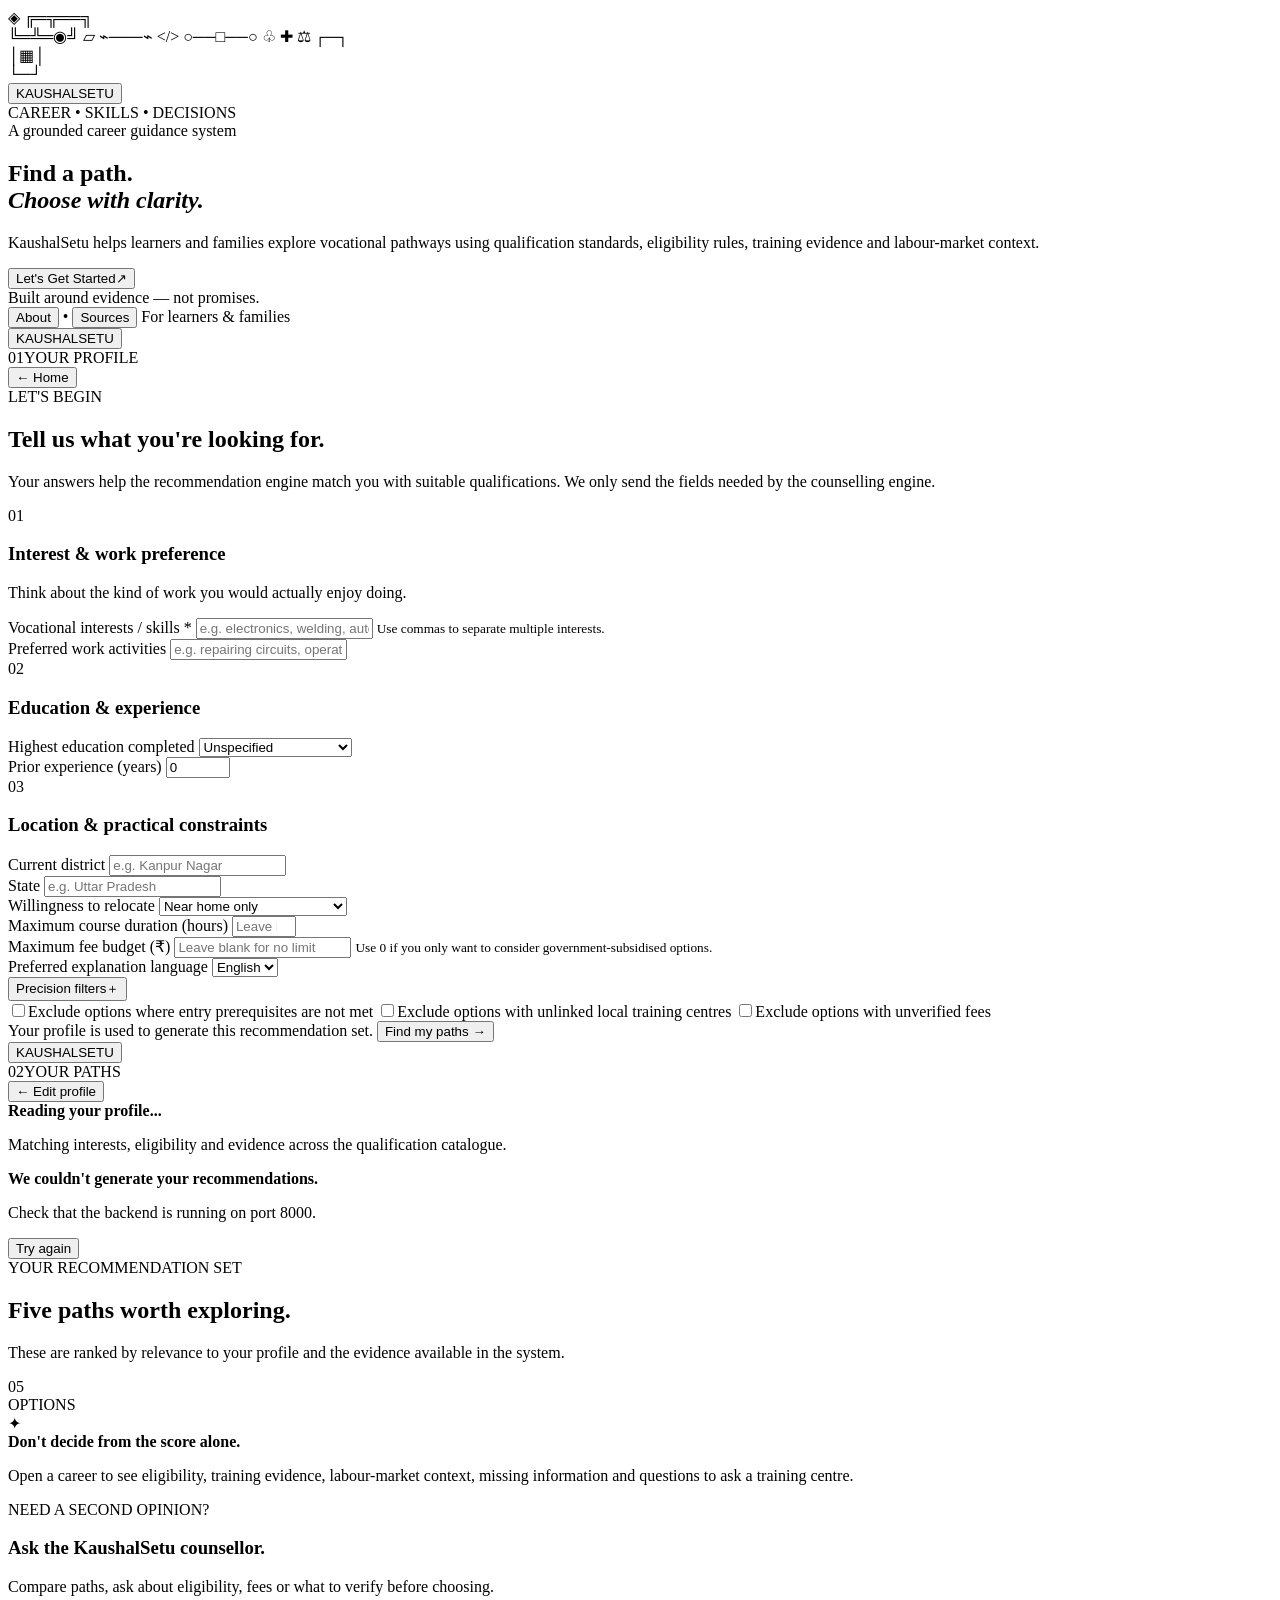
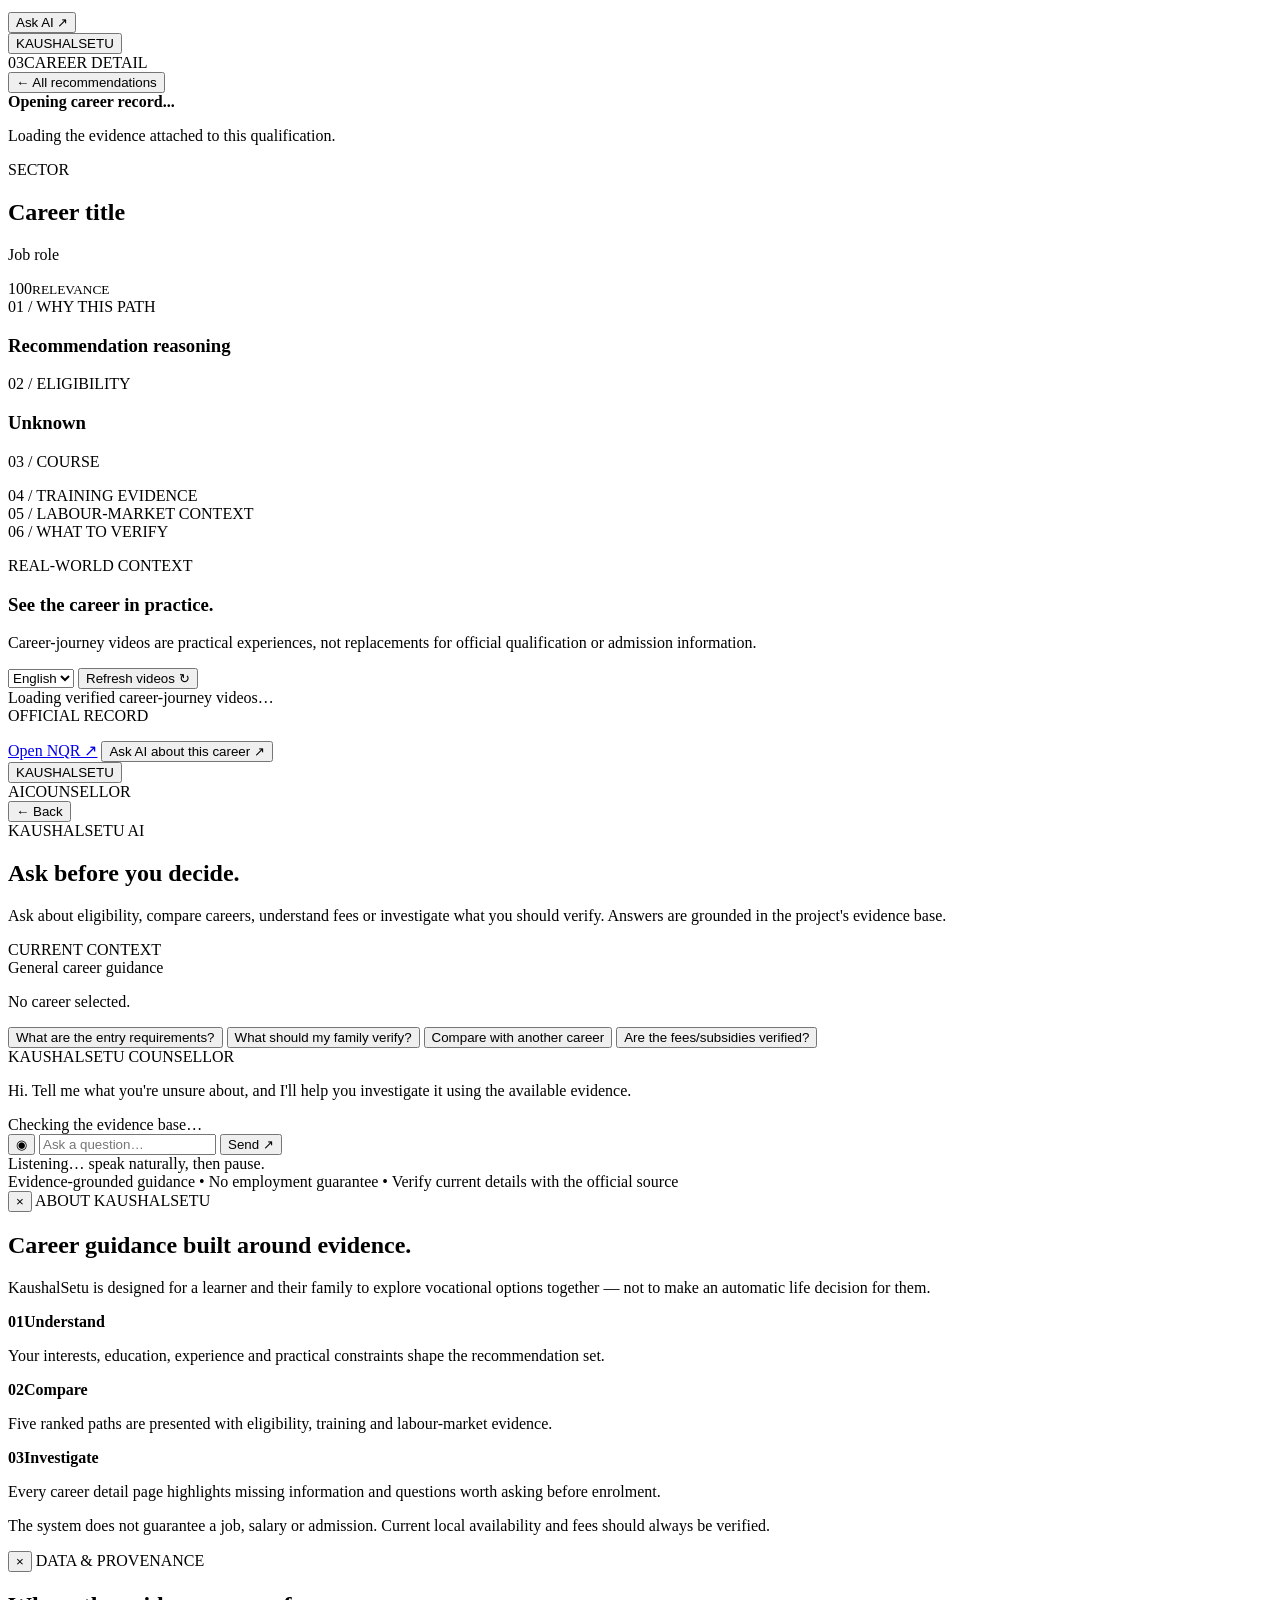
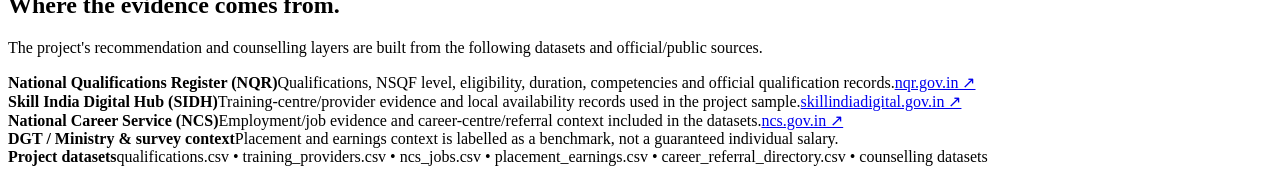
==== frontend/index.html @ 65526d37 "Initial refined KaushalSetu release" ====
<!DOCTYPE html>
<html lang="en">
<head>
  <meta charset="UTF-8">
  <meta name="viewport" content="width=device-width, initial-scale=1.0">
  <meta name="theme-color" content="#0b0b0b">
  <title>KAUSHALSETU — Career Guidance for Learners & Families</title>
  <link rel="preconnect" href="https://fonts.googleapis.com">
  <link rel="preconnect" href="https://fonts.gstatic.com" crossorigin>
  <link href="https://fonts.googleapis.com/css2?family=DM+Sans:wght@400;500;600;700&family=Space+Grotesk:wght@500;600;700&display=swap" rel="stylesheet">
  <link rel="stylesheet" href="/static/styles.css">
</head>
<body>
  <div id="toast" class="toast" aria-live="polite"></div>

  <!-- HOME -->
  <section id="homeScreen" class="screen home-screen active">
    <div class="doodle-field" aria-hidden="true">
      <span class="doodle d-robot">◈</span>
      <span class="doodle d-pcb">╔═╦══╗<br>╚═╩═◉╝</span>
      <span class="doodle d-laptop">▱</span>
      <span class="doodle d-wire">⌁───⌁</span>
      <span class="doodle d-code">&lt;/&gt;</span>
      <span class="doodle d-circuit">○──□──○</span>
      <span class="doodle d-coat">♧</span>
      <span class="doodle d-med">✚</span>
      <span class="doodle d-law">⚖</span>
      <span class="doodle d-chip">┌─┐<br>│▦│<br>└─┘</span>
    </div>

    <header class="landing-top">
      <button class="wordmark" data-home>KAUSHALSETU</button>
      <div class="landing-top-right">
        <span class="mini-label">CAREER • SKILLS • DECISIONS</span>
      </div>
    </header>

    <main class="hero-wrap">
      <div class="hero-paper">
        <div class="hero-kicker">A grounded career guidance system</div>
        <h1>Find a path.<br><em>Choose with clarity.</em></h1>
        <p class="hero-copy">
          KaushalSetu helps learners and families explore vocational pathways using
          qualification standards, eligibility rules, training evidence and labour-market context.
        </p>
        <button id="startBtn" class="green-button">
          <span>Let's Get Started</span><span class="arrow">↗</span>
        </button>
        <div class="hero-note">Built around evidence — not promises.</div>
      </div>
    </main>

    <footer class="landing-bottom">
      <button class="text-link" data-modal="aboutModal">About</button>
      <span class="footer-dot">•</span>
      <button class="text-link" data-modal="sourceModal">Sources</button>
      <span class="footer-spacer"></span>
      <span class="footer-note">For learners & families</span>
    </footer>
  </section>

  <!-- INTAKE -->
  <section id="intakeScreen" class="screen app-screen">
    <header class="app-nav">
      <button class="nav-brand" data-home>KAUSHALSETU</button>
      <div class="step-indicator"><span>01</span><i></i><span>YOUR PROFILE</span></div>
      <button class="back-link" data-go="homeScreen">← Home</button>
    </header>

    <main class="page-shell intake-shell">
      <div class="page-intro">
        <span class="eyebrow">LET'S BEGIN</span>
        <h2>Tell us what you're looking for.</h2>
        <p>Your answers help the recommendation engine match you with suitable qualifications. We only send the fields needed by the counselling engine.</p>
      </div>

      <form id="learnerProfileForm" class="intake-form">
        <section class="form-section">
          <div class="section-number">01</div>
          <div class="section-content">
            <h3>Interest & work preference</h3>
            <p class="form-hint">Think about the kind of work you would actually enjoy doing.</p>
            <div class="field">
              <label for="interests">Vocational interests / skills <span>*</span></label>
              <input id="interests" required placeholder="e.g. electronics, welding, automotive, computers">
              <small>Use commas to separate multiple interests.</small>
            </div>
            <div class="field">
              <label for="preferredActivities">Preferred work activities</label>
              <input id="preferredActivities" placeholder="e.g. repairing circuits, operating machines, designing">
            </div>
          </div>
        </section>

        <section class="form-section">
          <div class="section-number">02</div>
          <div class="section-content">
            <h3>Education & experience</h3>
            <div class="two-col">
              <div class="field">
                <label for="education">Highest education completed</label>
                <select id="education">
                  <option value="">Unspecified</option>
                  <option value="Ability to read and write">Literate (Read / Write)</option>
                  <option value="8th">8th Pass</option>
                  <option value="10th">10th Pass</option>
                  <option value="12th">12th Pass</option>
                  <option value="ITI">ITI / NTC Certificate</option>
                  <option value="Diploma">Polytechnic Diploma</option>
                  <option value="Graduate">Graduate / Degree</option>
                </select>
              </div>
              <div class="field">
                <label for="experience">Prior experience (years)</label>
                <input id="experience" type="number" min="0" max="40" step="0.5" value="0">
              </div>
            </div>
          </div>
        </section>

        <section class="form-section">
          <div class="section-number">03</div>
          <div class="section-content">
            <h3>Location & practical constraints</h3>
            <div class="two-col">
              <div class="field">
                <label for="district">Current district</label>
                <input id="district" placeholder="e.g. Kanpur Nagar">
              </div>
              <div class="field">
                <label for="state">State</label>
                <input id="state" placeholder="e.g. Uttar Pradesh">
              </div>
            </div>
            <div class="two-col">
              <div class="field">
                <label for="relocation">Willingness to relocate</label>
                <select id="relocation">
                  <option value="near_home">Near home only</option>
                  <option value="within_district">Within district</option>
                  <option value="state_capital">Statewide / capital</option>
                  <option value="nationally">Willing to relocate nationally</option>
                </select>
              </div>
              <div class="field">
                <label for="maxDuration">Maximum course duration (hours)</label>
                <input id="maxDuration" type="number" min="10" max="3000" placeholder="Leave blank for no limit">
              </div>
            </div>
            <div class="two-col">
              <div class="field">
                <label for="maxBudget">Maximum fee budget (₹)</label>
                <input id="maxBudget" type="number" min="0" step="500" placeholder="Leave blank for no limit">
                <small>Use 0 if you only want to consider government-subsidised options.</small>
              </div>
              <div class="field">
                <label for="languagePref">Preferred explanation language</label>
                <select id="languagePref">
                  <option value="English">English</option>
                  <option value="Hindi">हिंदी</option>
                </select>
              </div>
            </div>
          </div>
        </section>

        <section class="advanced-section">
          <button type="button" id="advancedToggle" class="advanced-toggle">
            <span>Precision filters</span><span>＋</span>
          </button>
          <div id="advancedFields" class="advanced-fields hidden">
            <label class="check-row"><input type="checkbox" id="excludeIneligible"><span>Exclude options where entry prerequisites are not met</span></label>
            <label class="check-row"><input type="checkbox" id="excludeUnknownLocation"><span>Exclude options with unlinked local training centres</span></label>
            <label class="check-row"><input type="checkbox" id="excludeUnknownFees"><span>Exclude options with unverified fees</span></label>
          </div>
        </section>

        <div class="form-submit-row">
          <span class="privacy-note">Your profile is used to generate this recommendation set.</span>
          <button type="submit" id="submitBtn" class="green-button dark-text">Find my paths <span class="arrow">→</span></button>
        </div>
      </form>
    </main>
  </section>

  <!-- RESULTS -->
  <section id="resultsScreen" class="screen app-screen">
    <header class="app-nav">
      <button class="nav-brand" data-home>KAUSHALSETU</button>
      <div class="step-indicator"><span>02</span><i></i><span>YOUR PATHS</span></div>
      <button id="editProfileBtn" class="back-link">← Edit profile</button>
    </header>

    <main class="page-shell results-shell">
      <div id="resultsLoading" class="loading-panel hidden">
        <div class="loader-ring"></div>
        <div><strong>Reading your profile...</strong><p>Matching interests, eligibility and evidence across the qualification catalogue.</p></div>
      </div>

      <div id="resultsError" class="message-panel error-panel hidden">
        <strong>We couldn't generate your recommendations.</strong>
        <p id="resultsErrorText">Check that the backend is running on port 8000.</p>
        <button id="retryResults" class="outline-button">Try again</button>
      </div>

      <div id="resultsContent" class="hidden">
        <div class="results-heading">
          <div>
            <span class="eyebrow">YOUR RECOMMENDATION SET</span>
            <h2>Five paths worth exploring.</h2>
            <p>These are ranked by relevance to your profile and the evidence available in the system.</p>
          </div>
          <div class="result-count" id="resultCount">05<br><span>OPTIONS</span></div>
        </div>

        <div id="recommendationRow" class="recommendation-row"></div>

        <div class="family-note">
          <span class="note-mark">✦</span>
          <div><strong>Don't decide from the score alone.</strong><p>Open a career to see eligibility, training evidence, labour-market context, missing information and questions to ask a training centre.</p></div>
        </div>

        <div class="results-ai-cta">
          <div>
            <span class="eyebrow">NEED A SECOND OPINION?</span>
            <h3>Ask the KaushalSetu counsellor.</h3>
            <p>Compare paths, ask about eligibility, fees or what to verify before choosing.</p>
          </div>
          <button id="resultsChatBtn" class="green-button dark-text">Ask AI <span class="arrow">↗</span></button>
        </div>
      </div>
    </main>
  </section>

  <!-- DETAIL -->
  <section id="detailScreen" class="screen app-screen">
    <header class="app-nav">
      <button class="nav-brand" data-home>KAUSHALSETU</button>
      <div class="step-indicator"><span>03</span><i></i><span>CAREER DETAIL</span></div>
      <button id="backToResults" class="back-link">← All recommendations</button>
    </header>

    <main class="page-shell detail-shell">
      <div id="detailLoading" class="loading-panel hidden">
        <div class="loader-ring"></div><div><strong>Opening career record...</strong><p>Loading the evidence attached to this qualification.</p></div>
      </div>
      <div id="detailContent" class="hidden">
        <div class="detail-hero">
          <div>
            <span class="eyebrow" id="detailSector">SECTOR</span>
            <h2 id="detailTitle">Career title</h2>
            <p id="detailRole" class="detail-role">Job role</p>
            <div class="detail-tags" id="detailTags"></div>
          </div>
          <div class="detail-score"><span id="detailScore">100</span><small>RELEVANCE</small></div>
        </div>

        <div class="detail-grid">
          <article class="info-card wide">
            <div class="card-label">01 / WHY THIS PATH</div>
            <h3>Recommendation reasoning</h3>
            <div id="detailExplanation" class="prose"></div>
            <div id="scoreBreakdown" class="score-breakdown"></div>
          </article>

          <article class="info-card">
            <div class="card-label">02 / ELIGIBILITY</div>
            <h3 id="eligibilityTitle">Unknown</h3>
            <p id="eligibilityReason"></p>
          </article>

          <article class="info-card">
            <div class="card-label">03 / COURSE</div>
            <dl class="facts-list" id="courseFacts"></dl>
          </article>

          <article class="info-card">
            <div class="card-label">04 / TRAINING EVIDENCE</div>
            <div id="providerFacts" class="prose"></div>
          </article>

          <article class="info-card">
            <div class="card-label">05 / LABOUR-MARKET CONTEXT</div>
            <div id="employmentFacts" class="prose"></div>
          </article>

          <article class="info-card">
            <div class="card-label">06 / WHAT TO VERIFY</div>
            <ul id="missingFacts" class="clean-list"></ul>
            <ul id="questionsList" class="question-list"></ul>
          </article>
        </div>

        <section class="video-journey-panel" id="careerVideosPanel">
          <div class="video-journey-head">
            <div>
              <span class="eyebrow">REAL-WORLD CONTEXT</span>
              <h3>See the career in practice.</h3>
              <p>Career-journey videos are practical experiences, not replacements for official qualification or admission information.</p>
            </div>
            <div class="video-controls">
              <select id="videoLanguageSelect" class="video-select" aria-label="Video language">
                <option value="English">English</option>
                <option value="Hindi">हिंदी</option>
              </select>
              <button id="refreshVideosBtn" class="outline-button" type="button">Refresh videos ↻</button>
            </div>
          </div>
          <div id="videoJourneyNotice" class="video-notice">Loading verified career-journey videos…</div>
          <div id="videoCategoryTabs" class="video-category-tabs"></div>
          <div id="careerVideoGrid" class="career-video-grid"></div>
        </section>

        <div class="detail-footer">
          <div><span class="eyebrow">OFFICIAL RECORD</span><p id="sourceMeta"></p></div>
          <div class="detail-actions">
            <a id="nqrLink" class="outline-button" href="#" target="_blank" rel="noopener">Open NQR ↗</a>
            <button id="detailChatBtn" class="green-button dark-text">Ask AI about this career <span class="arrow">↗</span></button>
          </div>
        </div>
      </div>
    </main>
  </section>

  <!-- CHAT -->
  <section id="chatScreen" class="screen app-screen">
    <header class="app-nav">
      <button class="nav-brand" data-home>KAUSHALSETU</button>
      <div class="step-indicator"><span>AI</span><i></i><span>COUNSELLOR</span></div>
      <button id="backFromChat" class="back-link">← Back</button>
    </header>
    <main class="page-shell chat-shell">
      <div class="chat-intro">
        <span class="eyebrow">KAUSHALSETU AI</span>
        <h2>Ask before you decide.</h2>
        <p>Ask about eligibility, compare careers, understand fees or investigate what you should verify. Answers are grounded in the project's evidence base.</p>
      </div>
      <div class="chat-layout">
        <aside class="chat-context">
          <div class="card-label">CURRENT CONTEXT</div>
          <div id="chatContextTitle">General career guidance</div>
          <p id="chatContextMeta">No career selected.</p>
          <div class="chat-suggestions">
            <button data-query="What are the entry requirements for this career?">What are the entry requirements?</button>
            <button data-query="What should my family verify before choosing this career?">What should my family verify?</button>
            <button data-query="How does this compare with another career?">Compare with another career</button>
            <button data-query="Are the fees or subsidies verified?">Are the fees/subsidies verified?</button>
          </div>
        </aside>
        <section class="chat-panel">
          <div id="chatMessages" class="chat-messages">
            <div class="chat-bubble bot">
              <div class="bubble-label">KAUSHALSETU COUNSELLOR</div>
              <p>Hi. Tell me what you're unsure about, and I'll help you investigate it using the available evidence.</p>
            </div>
          </div>
          <div id="chatLoading" class="chat-loading hidden"><span class="mini-loader"></span>Checking the evidence base…</div>
          <form id="counsellorChatForm" class="chat-form">
            <button id="chatMicBtn" class="voice-button" type="button" title="Speak your question" aria-label="Speak your question">◉</button>
            <input id="chatInput" maxlength="1000" placeholder="Ask a question…" autocomplete="off" required>
            <button id="chatSendBtn" class="green-button dark-text" type="submit">Send <span>↗</span></button>
          </form>
          <div id="voiceStatus" class="voice-status hidden">Listening… speak naturally, then pause.</div>
          <div class="chat-disclaimer">Evidence-grounded guidance • No employment guarantee • Verify current details with the official source</div>
        </section>
      </div>
    </main>
  </section>

  <!-- ABOUT MODAL -->
  <div id="aboutModal" class="modal hidden" role="dialog" aria-modal="true" aria-labelledby="aboutTitle">
    <div class="modal-backdrop" data-close-modal></div>
    <div class="modal-card">
      <button class="modal-close" data-close-modal>×</button>
      <span class="eyebrow">ABOUT KAUSHALSETU</span>
      <h2 id="aboutTitle">Career guidance built around evidence.</h2>
      <p>KaushalSetu is designed for a learner and their family to explore vocational options together — not to make an automatic life decision for them.</p>
      <div class="about-points">
        <div><b>01</b><strong>Understand</strong><p>Your interests, education, experience and practical constraints shape the recommendation set.</p></div>
        <div><b>02</b><strong>Compare</strong><p>Five ranked paths are presented with eligibility, training and labour-market evidence.</p></div>
        <div><b>03</b><strong>Investigate</strong><p>Every career detail page highlights missing information and questions worth asking before enrolment.</p></div>
      </div>
      <p class="modal-footnote">The system does not guarantee a job, salary or admission. Current local availability and fees should always be verified.</p>
    </div>
  </div>

  <!-- SOURCES MODAL -->
  <div id="sourceModal" class="modal hidden" role="dialog" aria-modal="true" aria-labelledby="sourceTitle">
    <div class="modal-backdrop" data-close-modal></div>
    <div class="modal-card source-card">
      <button class="modal-close" data-close-modal>×</button>
      <span class="eyebrow">DATA & PROVENANCE</span>
      <h2 id="sourceTitle">Where the evidence comes from.</h2>
      <p>The project's recommendation and counselling layers are built from the following datasets and official/public sources.</p>
      <div class="source-list">
        <div><strong>National Qualifications Register (NQR)</strong><span>Qualifications, NSQF level, eligibility, duration, competencies and official qualification records.</span><a href="https://nqr.gov.in" target="_blank" rel="noopener">nqr.gov.in ↗</a></div>
        <div><strong>Skill India Digital Hub (SIDH)</strong><span>Training-centre/provider evidence and local availability records used in the project sample.</span><a href="https://www.skillindiadigital.gov.in" target="_blank" rel="noopener">skillindiadigital.gov.in ↗</a></div>
        <div><strong>National Career Service (NCS)</strong><span>Employment/job evidence and career-centre/referral context included in the datasets.</span><a href="https://www.ncs.gov.in" target="_blank" rel="noopener">ncs.gov.in ↗</a></div>
        <div><strong>DGT / Ministry & survey context</strong><span>Placement and earnings context is labelled as a benchmark, not a guaranteed individual salary.</span></div>
      </div>
      <div class="source-files"><strong>Project datasets</strong><span>qualifications.csv • training_providers.csv • ncs_jobs.csv • placement_earnings.csv • career_referral_directory.csv • counselling datasets</span></div>
    </div>
  </div>

  <script src="/static/app.js"></script>
</body>
</html>
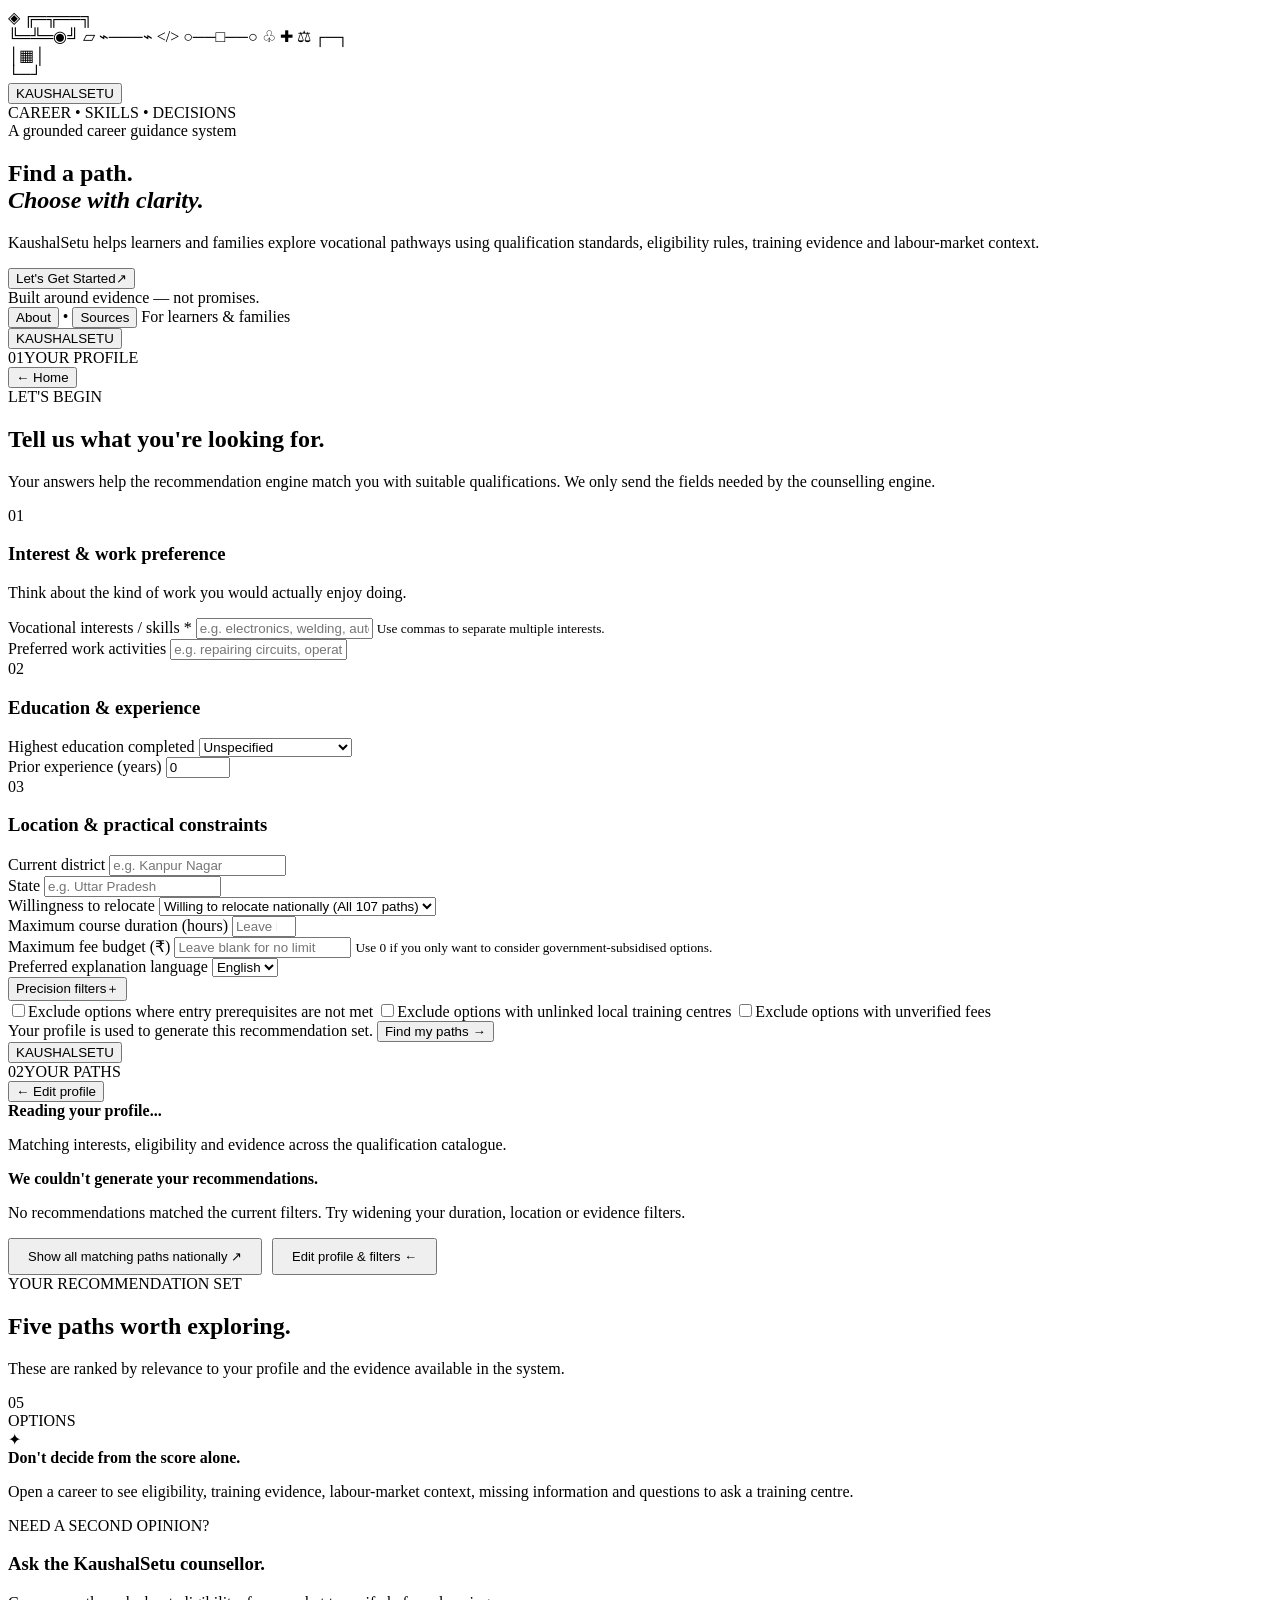
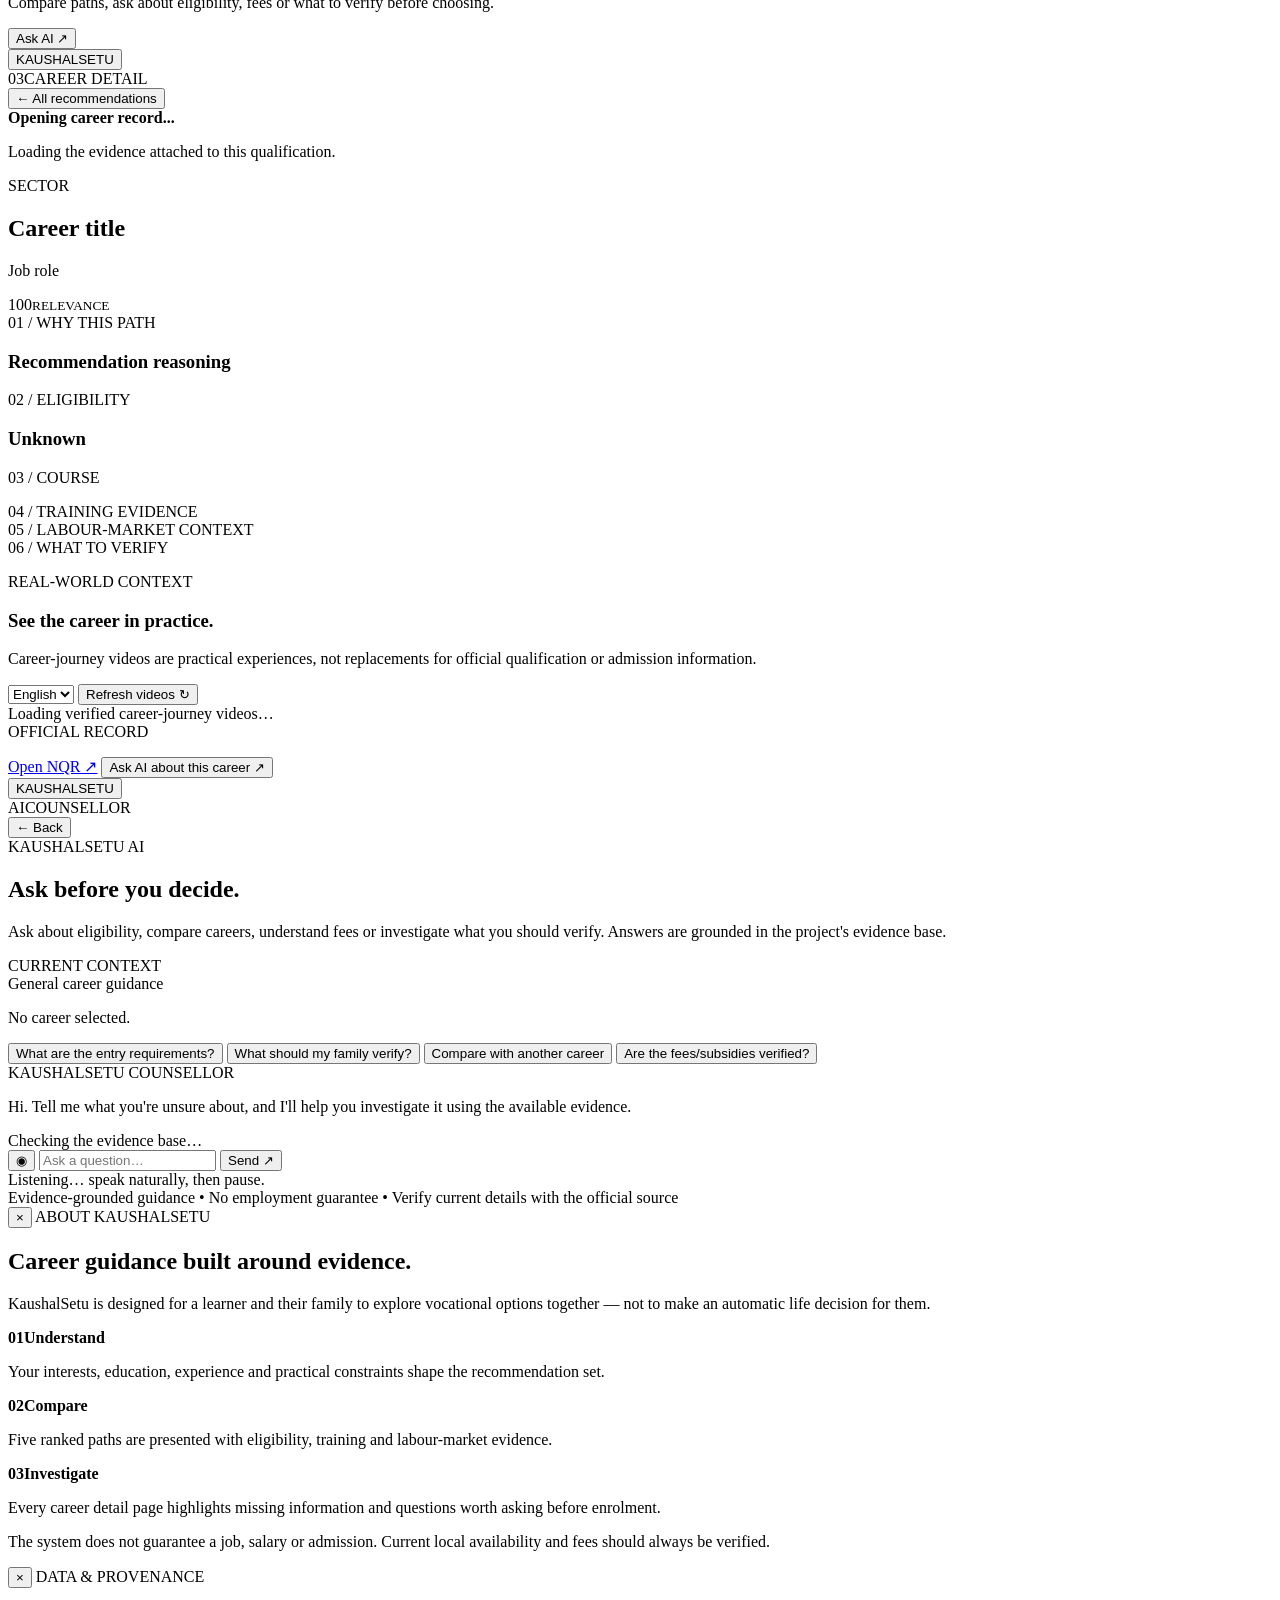
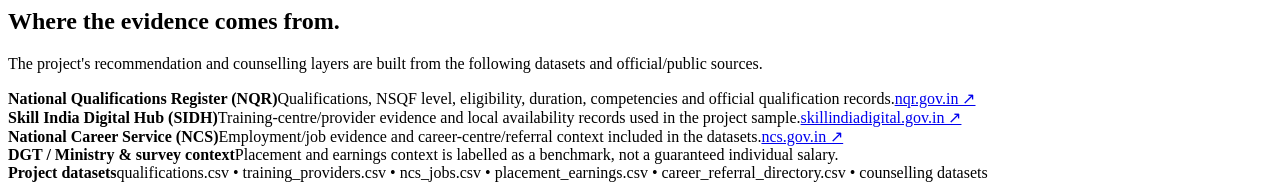
==== commit 1c38cded: "fix: add graceful fallback for strict filter pruner and actionable recovery in frontend" ====
--- a/frontend/index.html
+++ b/frontend/index.html
@@ -136,10 +136,10 @@
               <div class="field">
                 <label for="relocation">Willingness to relocate</label>
                 <select id="relocation">
+                  <option value="nationally">Willing to relocate nationally (All 107 paths)</option>
+                  <option value="state_capital">Statewide / capital</option>
+                  <option value="within_district">Within district</option>
                   <option value="near_home">Near home only</option>
-                  <option value="within_district">Within district</option>
-                  <option value="state_capital">Statewide / capital</option>
-                  <option value="nationally">Willing to relocate nationally</option>
                 </select>
               </div>
               <div class="field">
@@ -198,9 +198,12 @@
       </div>
 
       <div id="resultsError" class="message-panel error-panel hidden">
-        <strong>We couldn't generate your recommendations.</strong>
-        <p id="resultsErrorText">Check that the backend is running on port 8000.</p>
-        <button id="retryResults" class="outline-button">Try again</button>
+        <strong id="resultsErrorTitle">We couldn't generate your recommendations.</strong>
+        <p id="resultsErrorText">No recommendations matched the current filters. Try widening your duration, location or evidence filters.</p>
+        <div class="error-actions" style="display:flex;gap:10px;margin-top:14px;flex-wrap:wrap;">
+          <button id="resetFiltersBtn" class="green-button dark-text" type="button" style="padding:9px 18px;font-size:13px;">Show all matching paths nationally ↗</button>
+          <button id="retryResults" class="outline-button" type="button" style="padding:9px 18px;font-size:13px;">Edit profile & filters ←</button>
+        </div>
       </div>
 
       <div id="resultsContent" class="hidden">
